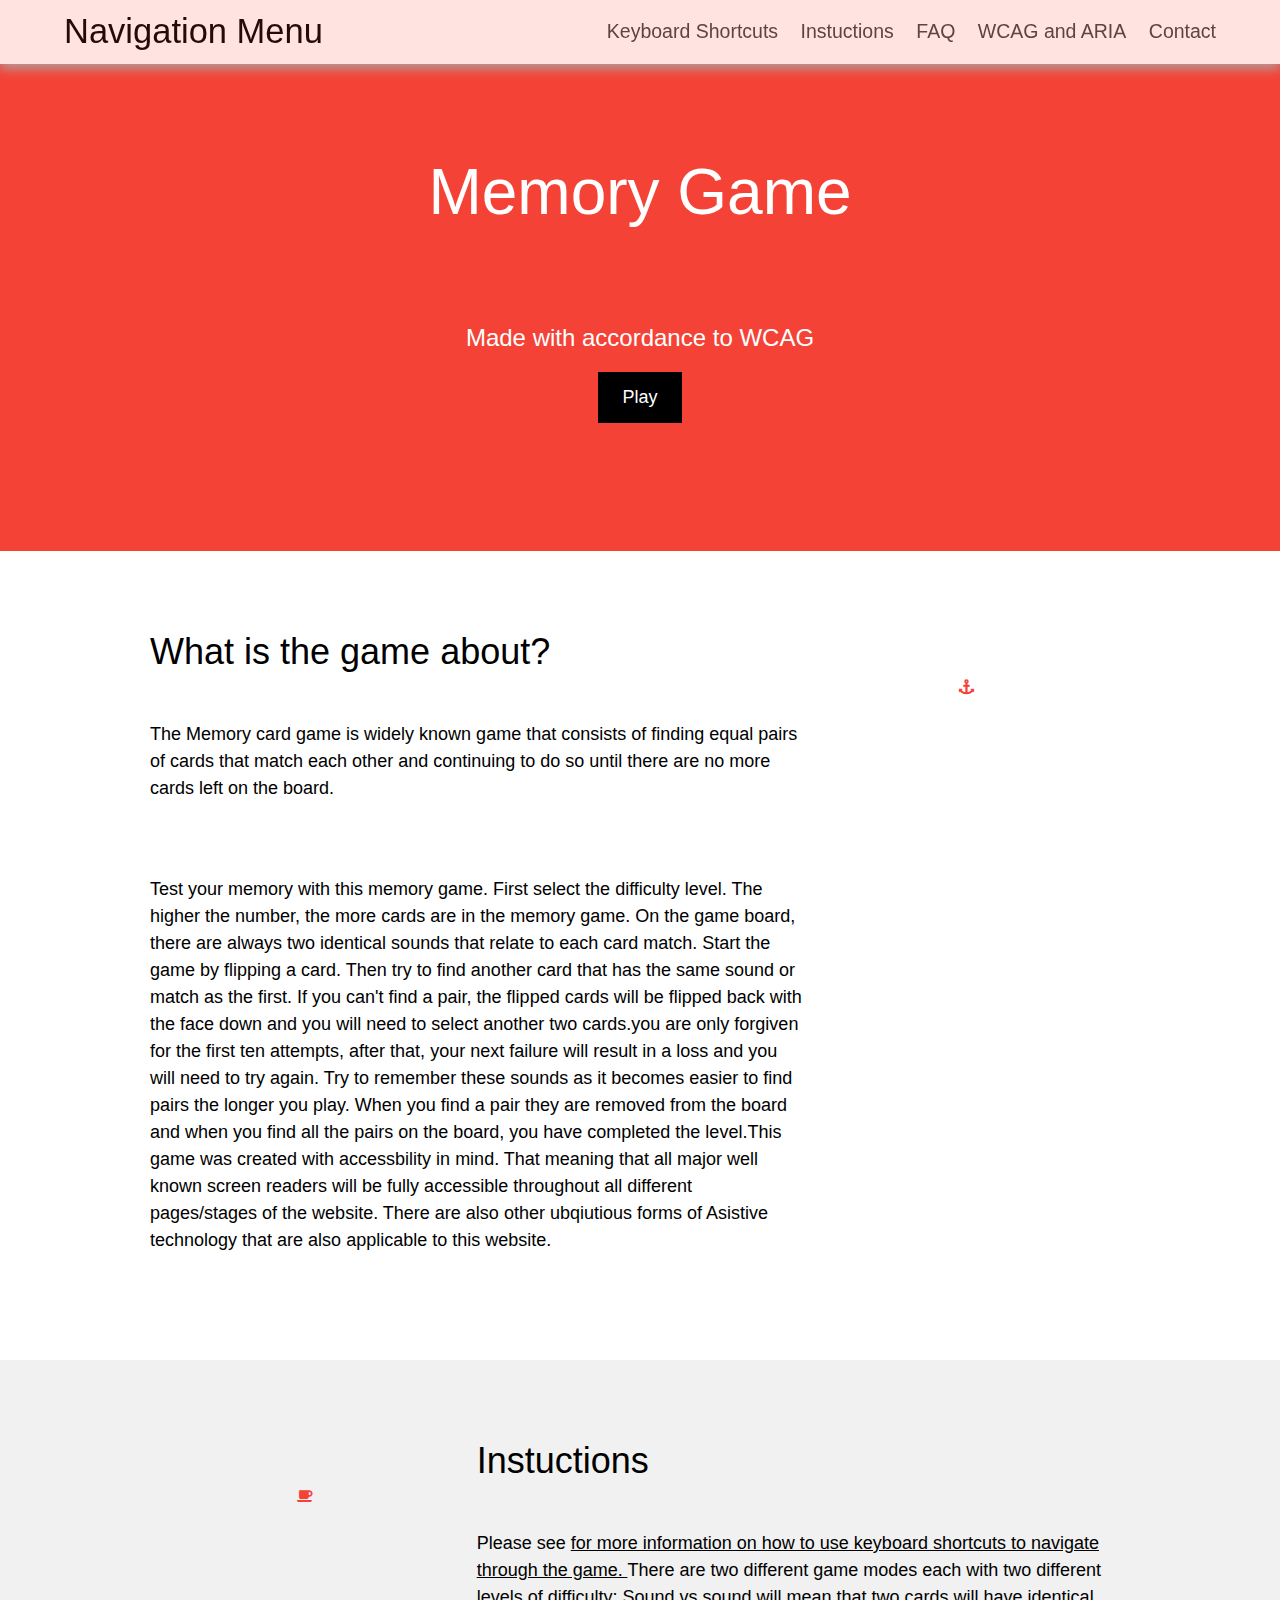
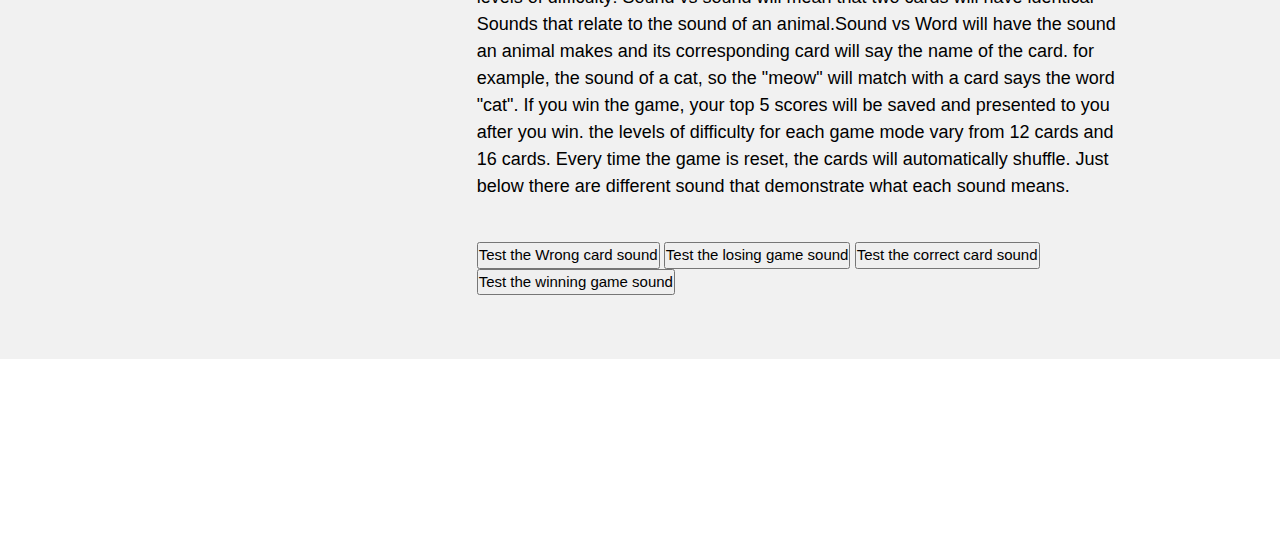
==== index.html @ 209b49ae "Add files via upload" ====
<html lang="en">
    <head>
        <script src="https://code.jquery.com/jquery-1.10.2.js"></script>
        <link rel="stylesheet" href="./styles/Header.css">
        <link rel="stylesheet" href="https://www.w3schools.com/w3css/4/w3.css">
        <link rel="stylesheet" href="https://fonts.googleapis.com/css?family=Lato">
        <link rel="stylesheet" href="https://fonts.googleapis.com/css?family=Montserrat">
        <link rel="stylesheet" href="https://cdnjs.cloudflare.com/ajax/libs/font-awesome/4.7.0/css/font-awesome.min.css">

        <meta charset="UTF-8">
        <meta http-equiv="X-UA-Compatible" content="IE=edge">
        <meta name="viewport" content="width=device-width, initial-scale=1.0">
        <title>Home Page</title>
        <a href="#main1" class="skip" > Skip to find out what the game is about</a>
        <nav class="navbar">
            <div class="navbar-container container">
                <input type="checkbox" name="" id="">
                <div class="hamburger-lines">
                    <span class="line line1"></span>
                    <span class="line line2"></span>
                    <span class="line line3"></span>
                </div>
                <ul class="menu-items">
                  <li><a href="Keyboard_Shortcuts.html" accesskey="K"tabinddex="0">Keyboard Shortcuts</a></li>
                  <li><a href="Play.html"accesskey="i"tabinddex="1">Instuctions</a></li>
                  <li><a href="FAQ.html" aria-keyshortcuts="Shift+v" tabinddex="2">FAQ</a></li>
                  <li><a href="WCAG_ARIA.html"accesskey="w"tabinddex="3">WCAG and ARIA</a></li>
                  <li><a href="Contact.html"accesskey="c"tabinddex="4">Contact</a></li>
              </ul>
                <h1 class="logo">Navigation Menu</h1>
            </div>
        </nav>
    </head>
    <body> 
        <!-- Header -->
<header class="w3-container w3-red w3-center" style="padding:128px 16px">
    <h1 class="w3-margin w3-jumbo">Memory Game</h1>
    <p class="w3-xlarge">Made with accordance to WCAG</p>
    <button class="w3-button w3-black w3-padding-large w3-large w3-margin-top" role="button" tabindex="5" onclick="window.location.href = 'Gameplay.html';" >Play</button>
  </header>
  
  <!-- First Grid -->
  <div class="w3-row-padding w3-padding-64 w3-container">
    <div class="w3-content">
      <div class="w3-twothird">
        <main id="main1">
        <h1 tabindex="5">What is the game about?</h1>
        <h5 class="w3-padding-32">The Memory card game is widely known game that consists of finding equal pairs of cards that match each other and continuing to do so until there are no more
            cards left on the board.</h5>
  
        <h5 class="w3-padding-32">Test your memory with this memory game. First select the difficulty level.
             The higher the number, the more cards are in the memory game. On the game board, there are always 
             two identical sounds that relate to each card match. Start the game by flipping a card. Then try to find another card that has 
             the same sound or match as the first. If you can't find a pair, the flipped cards will be flipped back with 
             the face down and you will need to select another two cards.you are only forgiven for the first ten attempts, after that, your next 
             failure will result in a loss and you will need to try again. Try to remember these sounds as it becomes easier to find pairs the longer you play.
              When you find a pair they are removed from the board and when you find all the pairs on the board,
               you have completed the level.This game was created with accessbility in mind. That meaning 
               that all major well known screen readers will be fully accessible throughout all different
               pages/stages of the website. There are also other ubqiutious forms of Asistive technology that are also applicable to
               this website.</h5>
      </div>    
  
      <div class="w3-third w3-center">
        <i class="fa fa-anchor w3-padding-64 w3-text-red"></i>
      </div>
    </div>
  </div>
  
  <!-- Second Grid -->
  <div class="w3-row-padding w3-light-grey w3-padding-64 w3-container">
    <div class="w3-content">
      <div class="w3-third w3-center">
        <i class="fa fa-coffee w3-padding-64 w3-text-red w3-margin-right"></i>
      </div>
  
      <div class="w3-twothird">
        <h1 tabindex="6">Instuctions</h1>
        <h5 class="w3-padding-32"> Please see <a href="Keyboard_Shortcuts.html"> for more information on how to use keyboard shortcuts to navigate through the game. </a>  
          There are two different game modes each with two different levels of difficulty: Sound vs sound will mean that two cards will have identical Sounds
          that relate to the sound of an animal.Sound vs Word  will have the sound an animal makes and its corresponding card will say the name of the card.
          for example, the sound of a cat, so the "meow" will match with a card says the word "cat". If you win the game, your top 5 scores will be saved and presented to you
          
          after you win. the levels of difficulty for each game mode vary from  12 cards and 16 cards. Every time the game is reset, the cards will automatically shuffle.
          Just below there are different sound that demonstrate what each sound means.
        </h5>

        <div class="btn" type="button" id="play-reset-container">
          <button  class="test-sound-btn" accesskey="1">Test the Wrong card sound</button>
          <button  class="test-sound-btn-lose" accesskey="2"  >Test the losing game sound</button>
          <button  class="test-sound-btn-correct" accesskey="3"  >Test the correct card sound</button>
          <button  class="test-sound-btn-won" accesskey="4"  >Test the winning game sound</button>
        </div>
       
      </div>
    </div>
  </div>
  
  
  <!-- Footer -->
  <footer class="w3-container w3-padding-64 w3-center w3-opacity">  
    <div class="w3-xlarge w3-padding-32">
   </div>
  </footer>
  
  <script>
  function myFunction() {
    var x = document.getElementById("navDemo");
    if (x.className.indexOf("w3-show") == -1) {
      x.className += " w3-show";
    } else { 
      x.className = x.className.replace(" w3-show", "");
    }
  }
  </script>
  <script src="./js/my_script.js" type="text/javascript"></script>
        
    </body>
    </html>
---- styles/Header.css ----
*,
*::after,
*::before{
    box-sizing: border-box;
    padding: 0;
    margin: 0;
}

.html{
    font-size: 62.5%;
}

.navbar input[type="checkbox"],
.navbar .hamburger-lines{
    display: none;
}

.container{
    max-width: 1200px;
    width: 90%;
    margin: auto;
}

.navbar{
    box-shadow: 0px 5px 10px 0px #aaa;
    position: fixed;
    width: 100%;
    background: #fff;
    color: #000;
    opacity: 0.85;
    z-index: 2;
  
}

.navbar-container{
    display: flex;
    justify-content: space-between;
    height: 64px;
    align-items: center;
}

.menu-items{
    order: 2;
    display: flex;
}
.logo{
    order: 1;
    font-size: 2.3rem;
}

.menu-items li{
    list-style: none;
    margin-left: 1.5rem;
    font-size: 1.3rem;
}

.navbar a{
    color: #444;
    text-decoration: none;
    font-weight: 500;
    transition: color 0.3s ease-in-out;
}

.navbar a:hover{
    color: #117964;
}

@media (max-width: 768px){
    .navbar{
        opacity: 0.95;
    }

    .navbar-container input[type="checkbox"],
    .navbar-container .hamburger-lines{
        display: block;
    }

    .navbar-container{
        display: block;
        position: relative;
        height: 64px;
       
    }

    .navbar-container input[type="checkbox"]{
        position: absolute;
        display: block;
        height: 32px;
        width: 30px;
        top: 20px;
        left: 20px;
   
        opacity: 0;
        cursor: pointer;
    }

    .navbar-container .hamburger-lines{
        display: block;
        height: 28px;
        width: 35px;
        position: absolute;
        top: 20px;
        left: 20px;
     
        display: flex;
        flex-direction: column;
        justify-content: space-between;
    }

    .navbar-container .hamburger-lines .line{
        display: block;
        height: 4px;
        width: 100%;
        border-radius: 10px;
        background: #333;
    }
    
    .navbar-container .hamburger-lines .line1{
        transform-origin: 0% 0%;
        transition: transform 0.3s ease-in-out;
    }

    .navbar-container .hamburger-lines .line2{
        transition: transform 0.2s ease-in-out;
    }

    .navbar-container .hamburger-lines .line3{
        transform-origin: 0% 100%;
        transition: transform 0.3s ease-in-out;
    }

    .navbar .menu-items{
        padding-top: 100px;
        background: #fff;
        height: 100vh;
        max-width: 300px;
        transform: translate(-150%);
        display: flex;
        flex-direction: column;
        margin-left: -40px;
        padding-left: 40px;
        transition: transform 0.5s ease-in-out;
        box-shadow:  5px 0px 10px 0px #aaa;
        overflow: scroll;
    }

    .navbar .menu-items li{
        margin-bottom: 1.8rem;
        font-size: 1.1rem;
        font-weight: 500;
    }

    .logo{
        position: absolute;
        top: 10px;
        right: 15px;
        font-size: 2.5rem;
    }

    .navbar-container input[type="checkbox"]:checked ~ .menu-items{
        transform: translateX(0);
    }

    .navbar-container input[type="checkbox"]:checked ~ .hamburger-lines .line1{
        transform: rotate(45deg);
    }

    .navbar-container input[type="checkbox"]:checked ~ .hamburger-lines .line2{
        transform: scaleY(0);
    }

    .navbar-container input[type="checkbox"]:checked ~ .hamburger-lines .line3{
        transform: rotate(-45deg);
    }

}

@media (max-width: 500px){
    .navbar-container input[type="checkbox"]:checked ~ .logo{
        display: none;
    }
}
h2,p{
    padding-top: 64px;
}
.skip {
    position: absolute;
    left: -10000px;
    top: auto;
    width: 1px;
    height: 1px;
    overflow: hidden;
}
.skip:focus {
    position: static;
    width: auto;
    height: auto;
  }
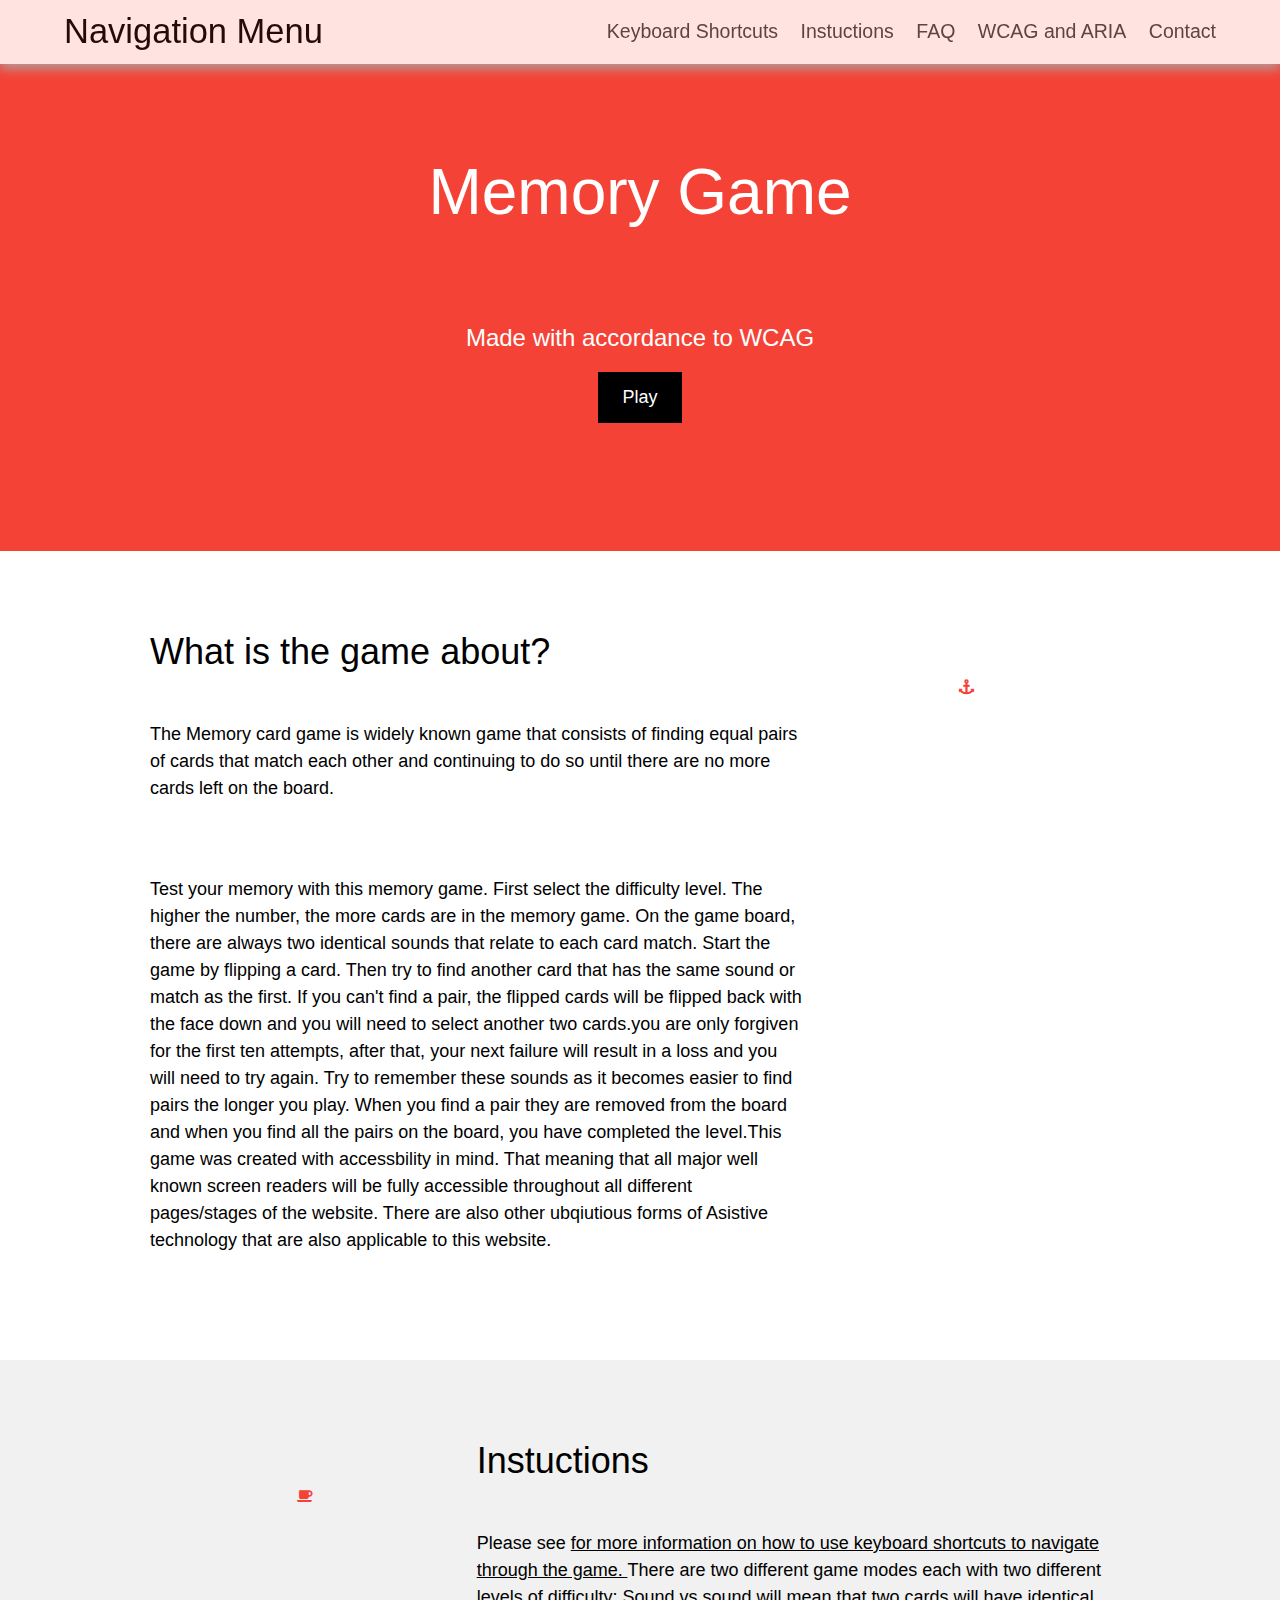
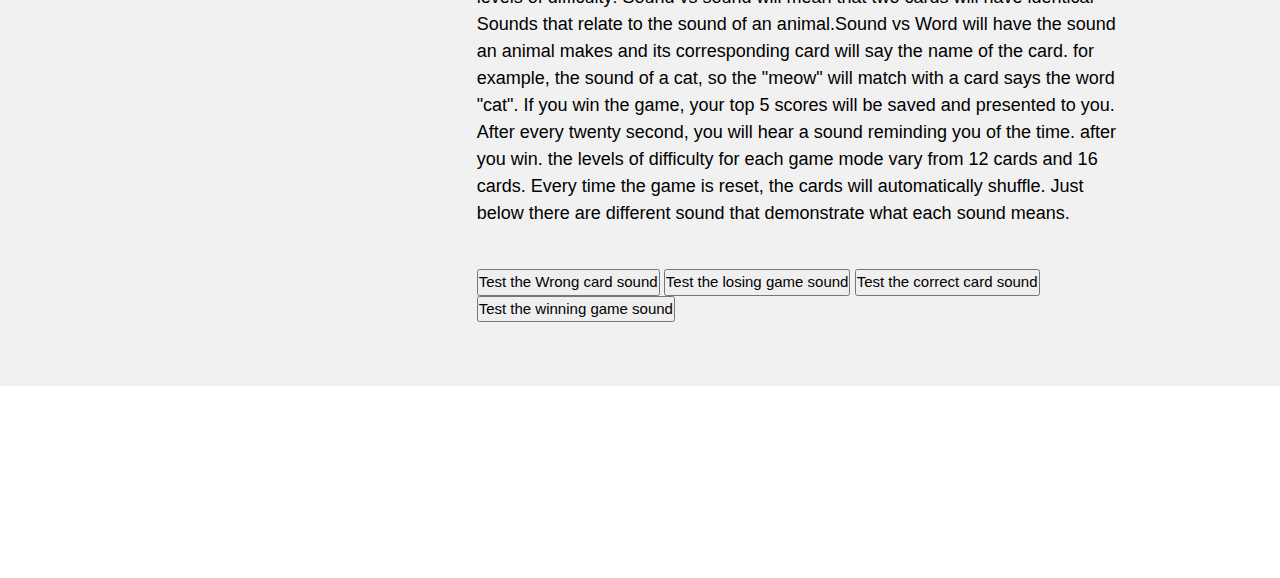
==== commit 324c09a2: "some smaller changes" ====
--- a/index.html
+++ b/index.html
@@ -80,7 +80,8 @@
         <h5 class="w3-padding-32"> Please see <a href="Keyboard_Shortcuts.html"> for more information on how to use keyboard shortcuts to navigate through the game. </a>  
           There are two different game modes each with two different levels of difficulty: Sound vs sound will mean that two cards will have identical Sounds
           that relate to the sound of an animal.Sound vs Word  will have the sound an animal makes and its corresponding card will say the name of the card.
-          for example, the sound of a cat, so the "meow" will match with a card says the word "cat". If you win the game, your top 5 scores will be saved and presented to you
+          for example, the sound of a cat, so the "meow" will match with a card says the word "cat". If you win the game, your top 5 scores will be saved and presented to you.
+          After every twenty second, you will hear a sound reminding you of the time.
           
           after you win. the levels of difficulty for each game mode vary from  12 cards and 16 cards. Every time the game is reset, the cards will automatically shuffle.
           Just below there are different sound that demonstrate what each sound means.
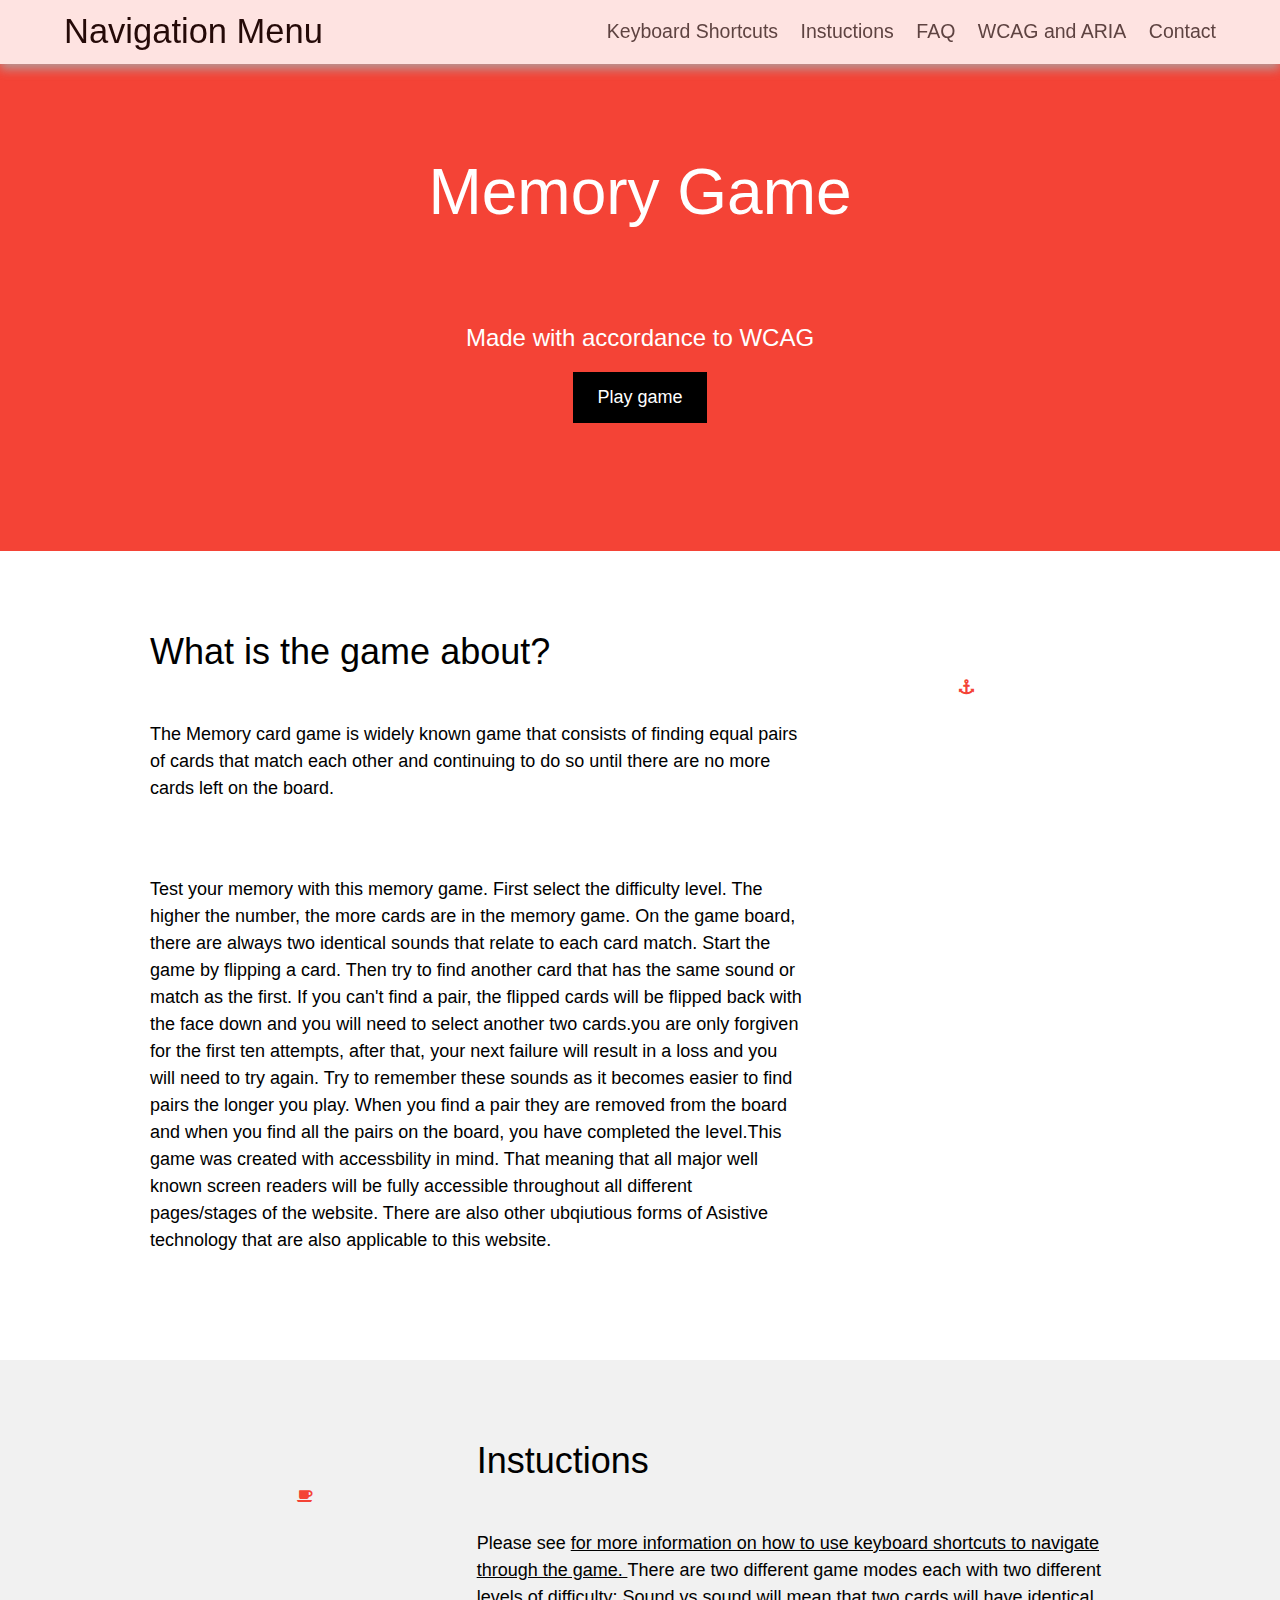
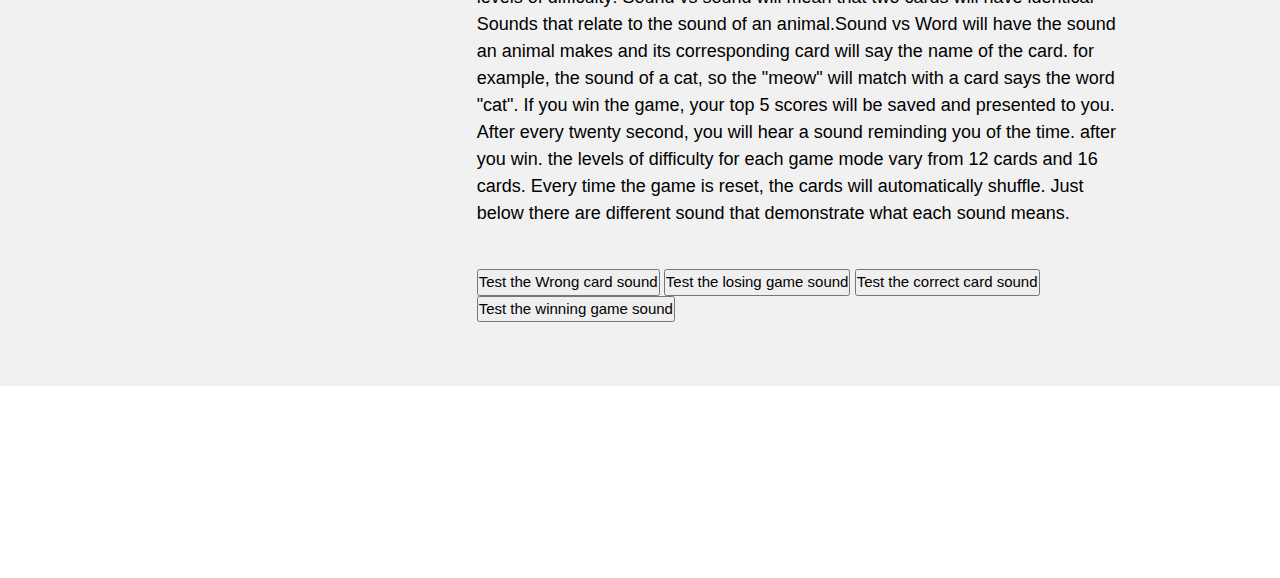
==== commit 27ad794b: "wow" ====
--- a/index.html
+++ b/index.html
@@ -37,7 +37,7 @@
 <header class="w3-container w3-red w3-center" style="padding:128px 16px">
     <h1 class="w3-margin w3-jumbo">Memory Game</h1>
     <p class="w3-xlarge">Made with accordance to WCAG</p>
-    <button class="w3-button w3-black w3-padding-large w3-large w3-margin-top" role="button" tabindex="5" onclick="window.location.href = 'Gameplay.html';" >Play</button>
+    <button class="w3-button w3-black w3-padding-large w3-large w3-margin-top" role="button" tabindex="5" onclick="window.location.href = 'Gameplay.html';" >Play game</button>
   </header>
   
   <!-- First Grid -->
